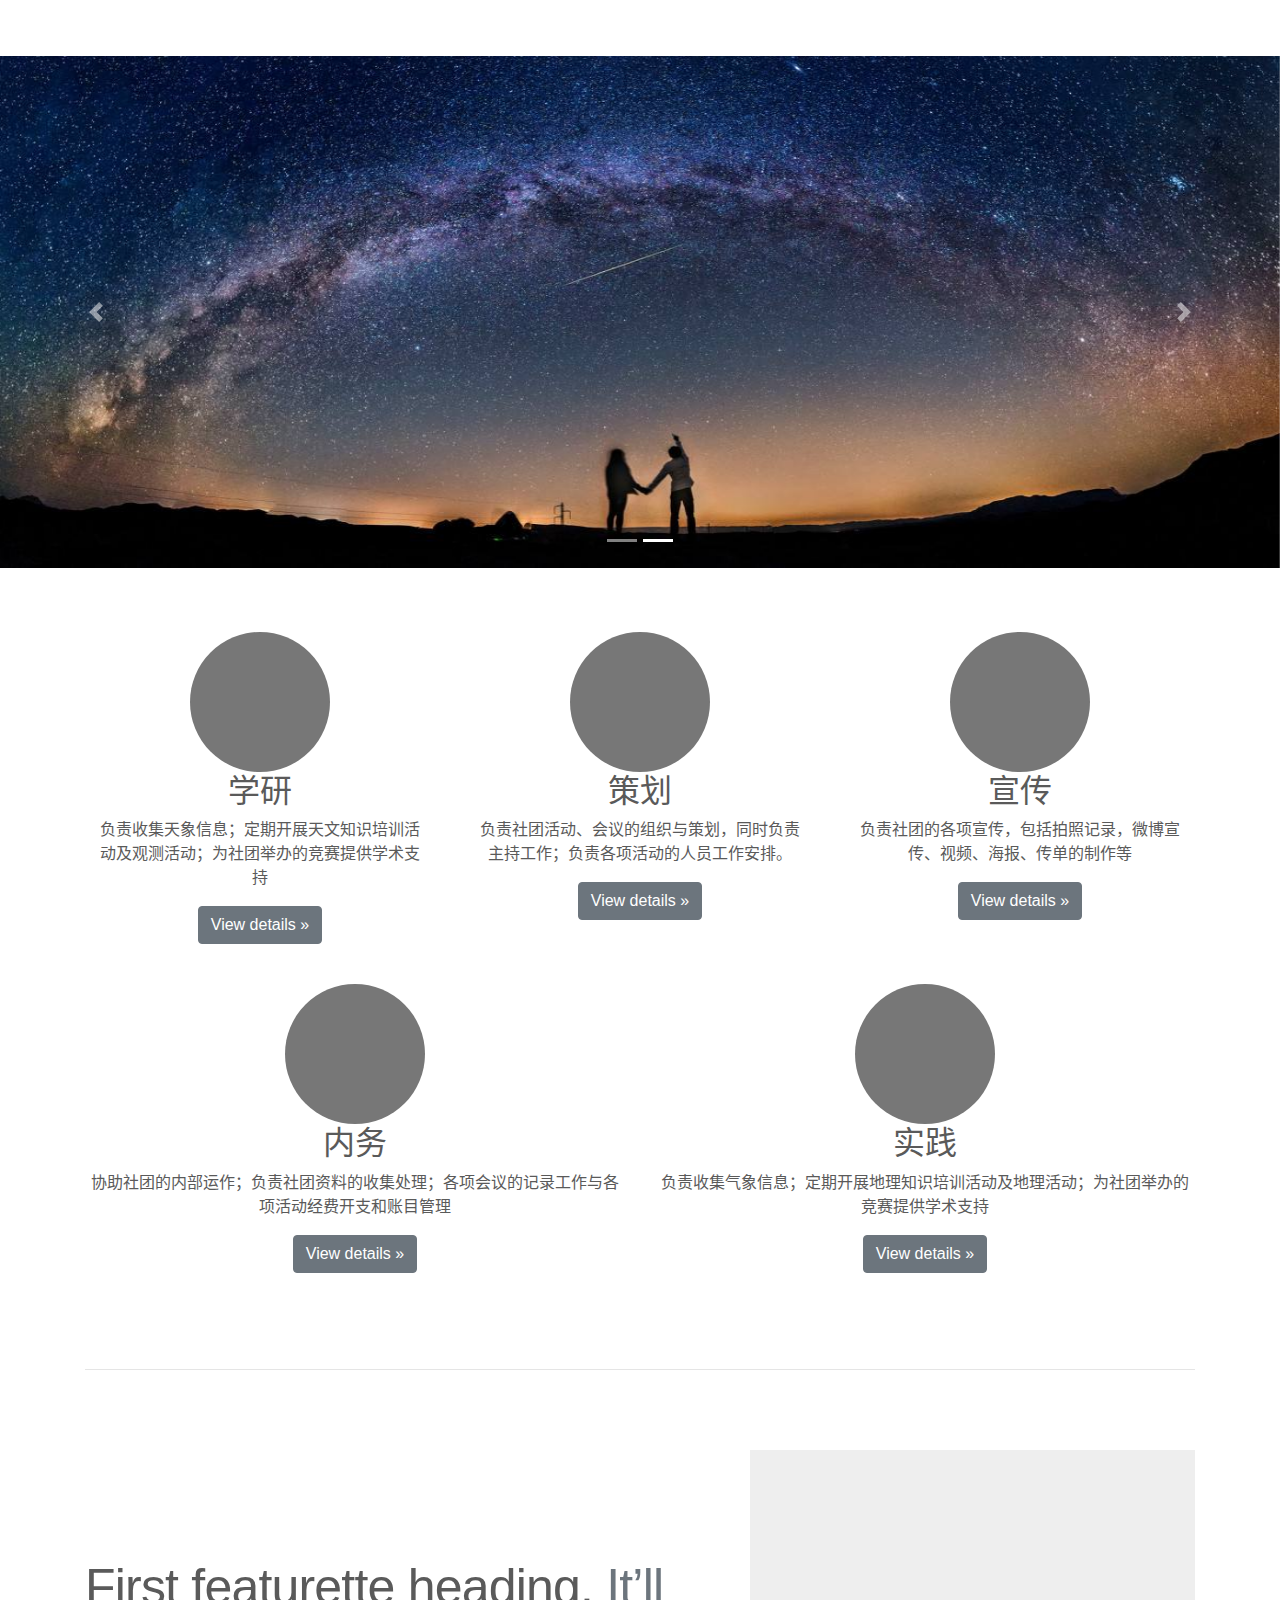
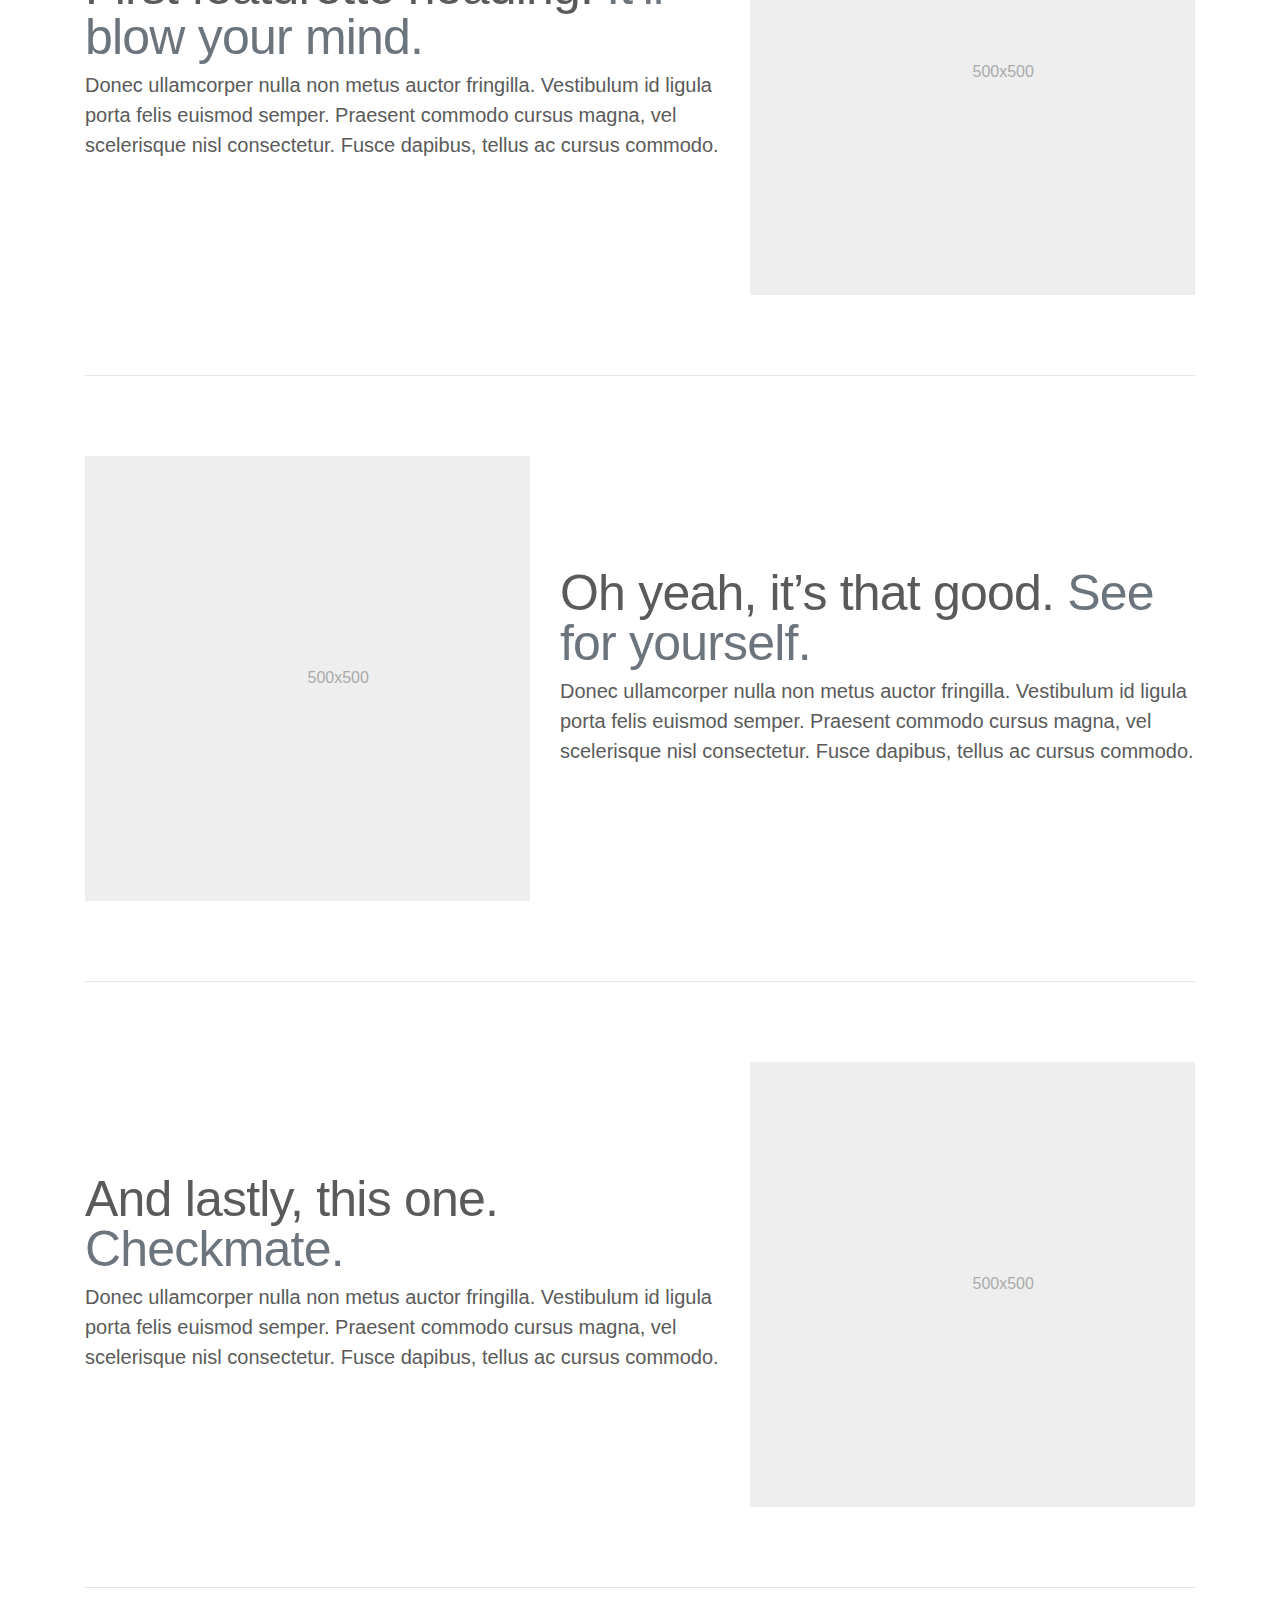
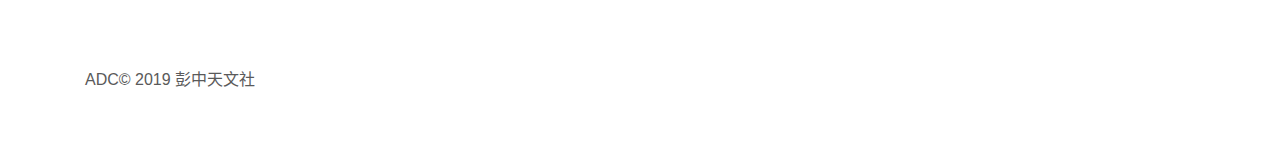
==== src/main/resources/static/index.html @ 9821b720 "start" ====
<html lang="zh-CN"><head>    <meta name="viewport" content="width=device-width, initial-scale=1.0">    <meta http-equiv="X-UA-Compatible" content="ie=edge">    <meta name="referrer" content="no-referrer">    <meta http-equiv="content-type" content="text/html; charset=UTF-8">    <meta http-equiv="content-language" content="zh-CN">    <title>主页</title>    <link href="css/bootstrap.min.css" rel="stylesheet">    <link href="css/carousel.css" rel="stylesheet">    <link href="css/index.css" rel="stylesheet"><div ng-include="header.html"></div>    <script src="js/jquery.js"></script>    <script src="js/bootstrap.bundle.min.js"></script>    <script type="text/javascript" src="js/angular.min.js"></script></head><body ng-app="pztws"><div ng-include="header.html"></div><main role="main">    <div class="carousel slide" id="myCarousel" data-ride="carousel">        <ol class="carousel-indicators">            <li data-target="#myCarousel" data-slide-to="0"></li>            <li class="active" data-target="#myCarousel" data-slide-to="1"></li>                                            </ol>        <div class="carousel-inner">            <div class="carousel-item">                <img alt="" src="images/lunbo/2.jpg">                             </div>                        <div class="carousel-item active">                <img alt="" src="images/lunbo/3.jpg">                             </div>                                </div>        <a class="carousel-control-prev" role="button" href="#myCarousel" data-slide="prev">            <span class="carousel-control-prev-icon" aria-hidden="true"></span>            <span class="sr-only">上一个</span>        </a>        <a class="carousel-control-next" role="button" href="#myCarousel" data-slide="next">            <span class="carousel-control-next-icon" aria-hidden="true"></span>            <span class="sr-only">下一个</span>        </a>    </div>    <div class="container marketing">        <!-- Three columns of text below the carousel -->        <div class="row">            <div class="col-lg-4">                <svg xmlns="http://www.w3.org/2000/svg" class="bd-placeholder-img rounded-circle" role="img" aria-label="Placeholder: 140x140" preserveAspectRatio="xMidYMid slice" focusable="false" width="140" height="140">                    <title>Placeholder</title>                    <rect fill="#777" width="100%" height="100%" />                    <text fill="#777" x="50%" y="50%" dy="0.3em">140x140</text>                </svg>                                                 <h2>学研</h2>                <p>                    负责收集天象信息；定期开展天文知识培训活动及观测活动；为社团举办的竞赛提供学术支持                </p>                <p>                    <a class="btn btn-secondary" role="button" href="javascript:void(0)">View details »</a>                </p>            </div>            <!-- /.col-lg-4 -->            <div class="col-lg-4">                <svg xmlns="http://www.w3.org/2000/svg" class="bd-placeholder-img rounded-circle" role="img" aria-label="Placeholder: 140x140" preserveAspectRatio="xMidYMid slice" focusable="false" width="140" height="140">                    <title>Placeholder</title>                    <rect fill="#777" width="100%" height="100%" />                    <text fill="#777" x="50%" y="50%" dy="0.3em">140x140</text>                </svg>                                <h2>策划</h2>                <p>                   负责社团活动、会议的组织与策划，同时负责主持工作；负责各项活动的人员工作安排。                </p>                <p>                    <a class="btn btn-secondary" role="button" href="javascript:void(0)">View details »</a>                </p>            </div>            <!-- /.col-lg-4 -->            <div class="col-lg-4">                <svg xmlns="http://www.w3.org/2000/svg" class="bd-placeholder-img rounded-circle" role="img" aria-label="Placeholder: 140x140" preserveAspectRatio="xMidYMid slice" focusable="false" width="140" height="140">                    <title>Placeholder</title>                    <rect fill="#777" width="100%" height="100%" />                    <text fill="#777" x="50%" y="50%" dy="0.3em">140x140</text>                </svg>                                <h2>宣传</h2>                <p>                    负责社团的各项宣传，包括拍照记录，微博宣传、视频、海报、传单的制作等                </p>                <p>                    <a class="btn btn-secondary" role="button" href="javascript:void(0)">View details »</a>                </p>            </div>            <div class="col-lg-6">                <svg xmlns="http://www.w3.org/2000/svg" class="bd-placeholder-img rounded-circle" role="img" aria-label="Placeholder: 140x140" preserveAspectRatio="xMidYMid slice" focusable="false" width="140" height="140">                    <title>Placeholder</title>                    <rect fill="#777" width="100%" height="100%" />                    <text fill="#777" x="50%" y="50%" dy="0.3em">140x140</text>                </svg>                                <h2>内务</h2>                <p>                   协助社团的内部运作；负责社团资料的收集处理；各项会议的记录工作与各项活动经费开支和账目管理                </p>                <p>                    <a class="btn btn-secondary" role="button" href="javascript:void(0)">View details »</a>                </p>            </div>            <div class="col-lg-6">                <svg xmlns="http://www.w3.org/2000/svg" class="bd-placeholder-img rounded-circle" role="img" aria-label="Placeholder: 140x140" preserveAspectRatio="xMidYMid slice" focusable="false" width="140" height="140">                    <title>Placeholder</title>                    <rect fill="#777" width="100%" height="100%" />                    <text fill="#777" x="50%" y="50%" dy="0.3em">140x140</text>                </svg>                                <h2>实践</h2>                <p>                   负责收集气象信息；定期开展地理知识培训活动及地理活动；为社团举办的竞赛提供学术支持                </p>                <p>                    <a class="btn btn-secondary" role="button" href="javascript:void(0)">View details »</a>                </p>            </div>            <!-- /.col-lg-4 -->        </div>        <!-- /.row -->        <!-- START THE FEATURETTES -->        <hr class="featurette-divider">        <div class="row featurette">            <div class="col-md-7">                <h2 class="featurette-heading">                    First featurette heading.                    <span class="text-muted">It’ll blow your mind.</span>                </h2>                <p class="lead">                    Donec ullamcorper nulla non metus auctor fringilla. Vestibulum id                    ligula porta felis euismod semper. Praesent commodo cursus magna,                    vel scelerisque nisl consectetur. Fusce dapibus, tellus ac cursus                    commodo.                </p>            </div>            <div class="col-md-5">                <svg xmlns="http://www.w3.org/2000/svg" class="bd-placeholder-img bd-placeholder-img-lg featurette-image img-fluid mx-auto" role="img" aria-label="Placeholder: 500x500" preserveAspectRatio="xMidYMid slice" focusable="false" width="500" height="500">                    <title>Placeholder</title>                    <rect fill="#eee" width="100%" height="100%" />                    <text fill="#aaa" x="50%" y="50%" dy="0.3em">500x500</text>                </svg>            </div>        </div>        <hr class="featurette-divider">        <div class="row featurette">            <div class="col-md-7 order-md-2">                <h2 class="featurette-heading">                    Oh yeah, it’s that good.                    <span class="text-muted">See for yourself.</span>                </h2>                <p class="lead">                    Donec ullamcorper nulla non metus auctor fringilla. Vestibulum id                    ligula porta felis euismod semper. Praesent commodo cursus magna,                    vel scelerisque nisl consectetur. Fusce dapibus, tellus ac cursus                    commodo.                </p>            </div>            <div class="col-md-5 order-md-1">                <svg xmlns="http://www.w3.org/2000/svg" class="bd-placeholder-img bd-placeholder-img-lg featurette-image img-fluid mx-auto" role="img" aria-label="Placeholder: 500x500" preserveAspectRatio="xMidYMid slice" focusable="false" width="500" height="500">                    <title>Placeholder</title>                    <rect fill="#eee" width="100%" height="100%" />                    <text fill="#aaa" x="50%" y="50%" dy="0.3em">500x500</text>                </svg>                            </div>        </div>        <hr class="featurette-divider">        <div class="row featurette">            <div class="col-md-7">                <h2 class="featurette-heading">                    And lastly, this one. <span class="text-muted">Checkmate.</span>                </h2>                <p class="lead">                    Donec ullamcorper nulla non metus auctor fringilla. Vestibulum id                    ligula porta felis euismod semper. Praesent commodo cursus magna,                    vel scelerisque nisl consectetur. Fusce dapibus, tellus ac cursus                    commodo.                </p>            </div>            <div class="col-md-5">                <svg xmlns="http://www.w3.org/2000/svg" class="bd-placeholder-img bd-placeholder-img-lg featurette-image img-fluid mx-auto" role="img" aria-label="Placeholder: 500x500" preserveAspectRatio="xMidYMid slice" focusable="false" width="500" height="500">                    <title>Placeholder</title>                    <rect fill="#eee" width="100%" height="100%" />                    <text fill="#aaa" x="50%" y="50%" dy="0.3em">500x500</text>                </svg>                            </div>        </div>        <hr class="featurette-divider">        <!-- /END THE FEATURETTES -->    </div>    <!-- /.container -->    <!-- FOOTER -->    <footer class="container">        <p>           ADC© 2019 彭中天文社        </p>    </footer></main></body></html>
---- src/main/resources/static/css/carousel.css ----
/* GLOBAL STYLES
-------------------------------------------------- */
/* Padding below the footer and lighter body text */

body {
  padding-top: 3.5rem;
  padding-bottom: 3.5rem;
  color: #5a5a5a;
}

/* CUSTOMIZE THE CAROUSEL
-------------------------------------------------- */

/* Carousel base class */
.carousel {
  margin-bottom: 4rem;
}
/* Since positioning the image, we need to help out the caption */
.carousel-caption {
  bottom: 3rem;
  z-index: 10;
}

/* Declare heights because of positioning of img element */
.carousel-item {
  height: 32rem;
}
.carousel-item > img {
  position: absolute;
  top: 0;
  left: 0;
  min-width: 100%;
  height: 32rem;
}


/* MARKETING CONTENT
-------------------------------------------------- */

/* Center align the text within the three columns below the carousel */
.marketing .col-lg-4 {
  margin-bottom: 1.5rem;
  text-align: center;
}
.marketing h2 {
  font-weight: 400;
}
.marketing .col-lg-4 p {
  margin-right: .75rem;
  margin-left: .75rem;
}

.marketing .col-lg-6 {
  /*margin-bottom: 1.5rem;*/
  text-align: center;
}


/* Featurettes
------------------------- */

.featurette-divider {
  margin: 5rem 0; /* Space out the Bootstrap <hr> more */
}

/* Thin out the marketing headings */
.featurette-heading {
  font-weight: 300;
  line-height: 1;
  letter-spacing: -.05rem;
}


/* RESPONSIVE CSS
-------------------------------------------------- */

@media (min-width: 40em) {
  /* Bump up size of carousel content */
  .carousel-caption p {
    margin-bottom: 1.25rem;
    font-size: 1.25rem;
    line-height: 1.4;
  }

  .featurette-heading {
    font-size: 50px;
  }
}

@media (min-width: 62em) {
  .featurette-heading {
    margin-top: 7rem;
  }
}
---- src/main/resources/static/css/index.css ----
.tubiao {
	background-image: url(../images/lunbo/tubiao.jpg);
	background-position:top;
	background-size:contain;
	background-repeat:no-repeat;
}
.form_style{
	padding-left:10px;
	padding-right:10px
}
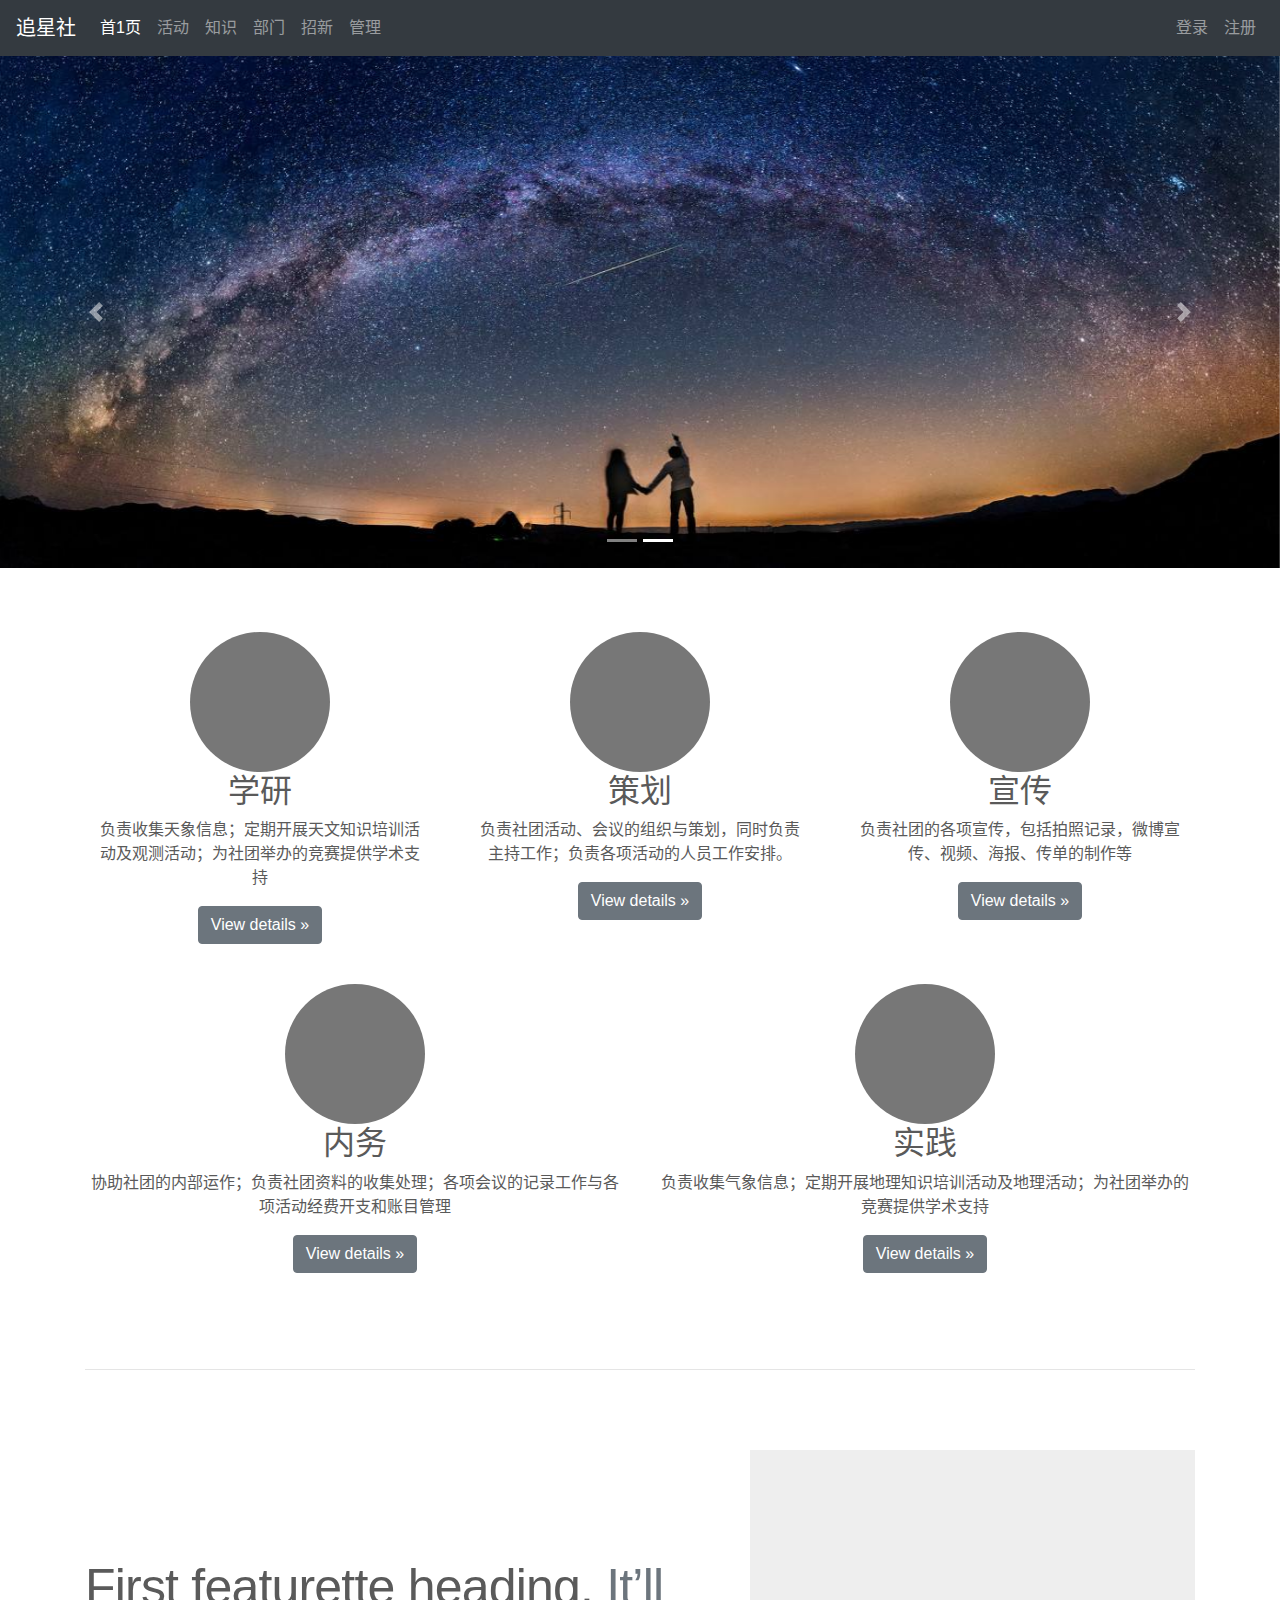
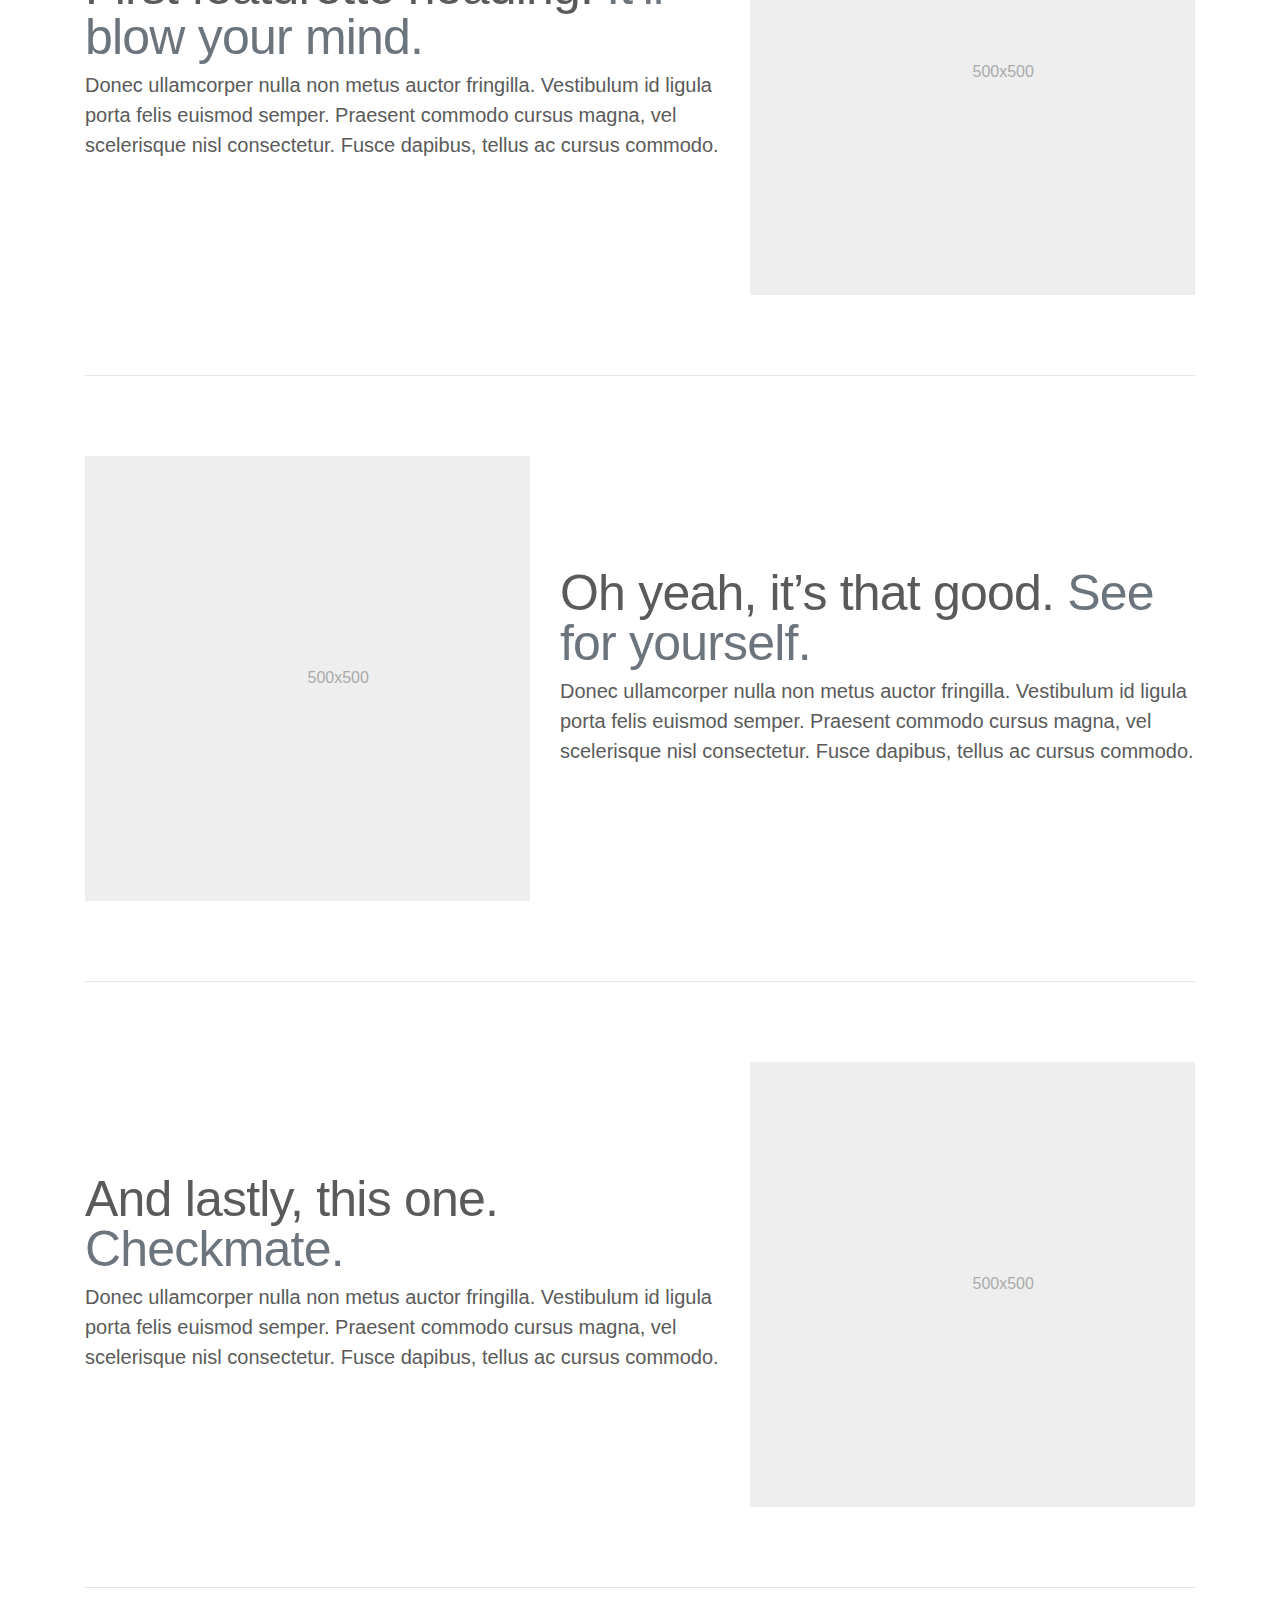
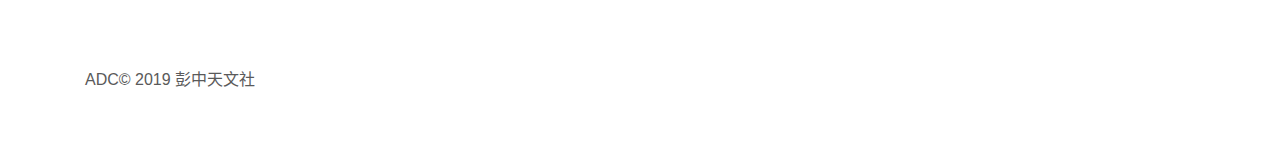
==== commit 12d4e2e6: "搭建" ====
--- a/src/main/resources/static/index.html
+++ b/src/main/resources/static/index.html
@@ -14,7 +14,100 @@
 </head> <body ng-app="pztws"> -<div ng-include="header.html"></div>+<header>+    <nav class="navbar navbar-expand-md navbar-dark fixed-top bg-dark  ">+        <a class="navbar-brand " href="/index">追星社</a>+        <button class="navbar-toggler" aria-expanded="false" aria-controls="navbarCollapse" aria-label="Toggle navigation" type="button" data-target="#navbarCollapse" data-toggle="collapse">+            <span class="navbar-toggler-icon"></span>+        </button>+        <div class="collapse navbar-collapse" id="navbarCollapse">+            <ul class="navbar-nav mr-auto">+                <li class="nav-item active">+                    <a class="nav-link" href="/SCPL_war_exploded">首1页</a>+                </li>+                <li class="nav-item ">+                    <a class="nav-link" href="/SCPL_war_exploded/post">活动</a>+                </li>+                <li class="nav-item ">+                    <a class="nav-link" href="/SCPL_war_exploded/alumniCircle/indexZCQ">知识</a>+                </li>+                <li class="nav-item ">+                    <a class="nav-link" href="/SCPL_war_exploded/task/index">部门</a>+                </li>+                <li class="nav-item ">+                    <a class="nav-link" href="/SCPL_war_exploded/shop/viewIndex">招新</a>+                </li>+                <li class="nav-item ">+                    <a class="nav-link" href="/SCPL_war_exploded/find/findIndex">管理</a>+                </li>+            </ul>+++++            <ul class="navbar-nav mt-2 mt-md-0">+                <li class="nav-item">+                    <a class="nav-link" data-toggle="modal" data-target="#login">登录</a>+                </li>+                <li class="nav-item">+                    <a class="nav-link" data-toggle="modal" data-target="#register">注册</a>+                </li>+            </ul>++++        </div>+    </nav>+</header>++<!--登录模态框-->+<div class="modal fade" id="login" tabindex="-1" role="dialog" aria-labelledby="myModalLabel" aria-hidden="true">+    <div class="modal-dialog">+        <div class="modal-content">+            <div class="modal-header">+                <h4 class="modal-title" id="myModalLabel">输入你的专属登录信息</h4>+            </div>++            <form class="form_style" >+                <div class="form-group">+                    <label for="exampleInputEmail1">账号：</label>+                    <input type="text" class="form-control" id="exampleInputEmail1" aria-describedby="emailHelp" placeholder="输入你独一无二的账号信息">+                </div>+                <div class="form-group">+                    <label for="exampleInputPassword1">密码：</label>+                    <input type="password" class="form-control" id="exampleInputPassword1" placeholder="不能说出去的密码">+                </div>++            </form>++            <div class="modal-footer" >+                <button type="button" class="btn btn-dark" data-dismiss="modal">关闭</button>+                <button type="button" class="btn btn-dark">登录</button>+            </div>+        </div>+    </div>+</div>++<!--注册模态框-->+<div class="modal fade" id="register" tabindex="-1" role="dialog" aria-labelledby="myModalLabel" aria-hidden="true">+    <div class="modal-dialog">+        <div class="modal-content">+            <div class="modal-header">+                <h4 class="modal-title" id="myModalLabel">注册功能暂未开放</h4>+            </div>++            <div class="modal-body">+                此注册功能暂未开放，仅供内部人员使用~~<p>+                不过不要灰心，敬请期待~！+            </div>++            <div class="modal-footer" >+                <button type="button" class="btn btn-dark" data-dismiss="modal">关闭</button>+            </div>+        </div>+    </div>+</div>+  <main role="main">     <div class="carousel slide" id="myCarousel" data-ride="carousel">